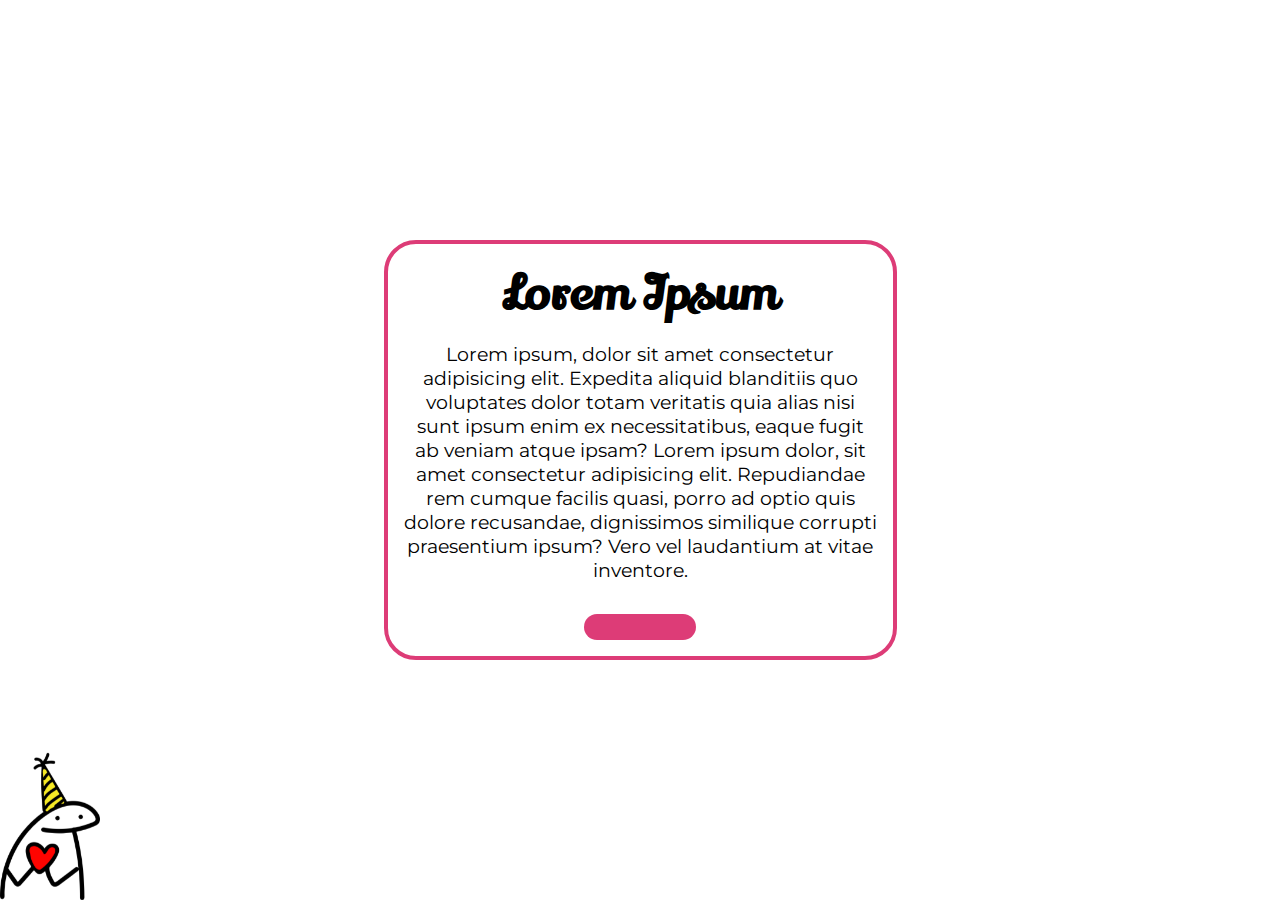
==== cart.html @ 19cef732 "Primer commit" ====
<!DOCTYPE html>
<html lang="en">

<head>
    <meta charset="UTF-8">
    <meta name="viewport" content="width=device-width, initial-scale=1.0">
    <link rel="stylesheet" href="css/style.css">


    <link rel="stylesheet" href="https://cdnjs.cloudflare.com/ajax/libs/font-awesome/6.5.2/css/all.min.css" integrity="sha512-SnH5WK+bZxgPHs44uWIX+LLJAJ9/2PkPKZ5QiAj6Ta86w+fsb2TkcmfRyVX3pBnMFcV7oQPJkl9QevSCWr3W6A==" crossorigin="anonymous" referrerpolicy="no-referrer" />

    <title>Holis</title>
</head>

<body>

    <section class="contenedor">

        <div class="subcont">
            
            <h1 class="titulo_cart">
                Lorem Ipsum
            </h1>

            <p class="texto_cart">
                Lorem ipsum, dolor sit amet consectetur adipisicing elit. Expedita aliquid blanditiis quo voluptates dolor totam veritatis quia alias nisi sunt ipsum enim ex necessitatibus, eaque fugit ab veniam atque ipsam?
                Lorem ipsum dolor, sit amet consectetur adipisicing elit. Repudiandae rem cumque facilis quasi, porro ad optio quis dolore recusandae, dignissimos similique corrupti praesentium ipsum? Vero vel laudantium at vitae inventore.
            </p>

            <div class="boton btn">

                <a href="peti.html">
                    <i class="fa-solid fa-circle-chevron-right"></i>
                </a>

            </div>

        </div>

    </section>

    <img src="img/flork-png-29.png" alt="" class="flork">

</body>

</html>
---- css/style.css ----
@import url('https://fonts.googleapis.com/css2?family=Lily+Script+One&display=swap');
@import url('https://fonts.googleapis.com/css2?family=Lily+Script+One&family=Montserrat:ital,wght@0,100..900;1,100..900&display=swap');

* {
    margin: 0;
    padding: 0;
    box-sizing: border-box;
    /* font-family: "Lily Script One", system-ui; */
}

:root {
    --color-rosa: #DD3C77;
    --color-negro: #000000;
    --tamanio-texto: 1.1rem;
    --bordes: 2rem;
    --letra-lily: "Lily Script One", system-ui;
    --letra-mont: "Montserrat", sans-serif;
    --bordes-btn: .9rem;
    --color-blanco: #ffffff;
}

.contenedor {
    width: 100%;
    max-width: 570px;
    min-height: 100vh;
    display: flex;
    justify-content: center;
    align-items: center;
    margin: 0 auto;
}

.subcont {
    border: 4px solid var(--color-rosa);
    overflow: hidden;
    width: 90%;
    margin: 0 auto;
    border-radius: var(--bordes);
    padding: 1rem;
}

.arriba {
    background: var(--color-rosa);
    display: flex;
    justify-content: center;
    align-items: center;
    padding: 1.5rem;
    border-radius: 1.5rem;
}

.arriba img {
    width: 35vw;
    max-width: 150px;
}

.abajo {
    margin: 2rem 0;
    text-align: center;
}
.titulo, .titulo_cart {
    font-size: 3rem;
    font-family: var(--letra-lily);
    margin-bottom: 1rem;
    color: var(--color-negro);
    text-align: center;
}
.texto, .texto_cart {
    font-size: 1.2rem;
    color: var(--color-negro);
    font-family: var(--letra-mont);
    text-align: center;
}

.boton {
  display: flex;
  justify-content: center;
  align-items: center;
}

a {
    text-decoration: none;
    display: block;
    padding: .8rem 3.5rem;
    border-radius: var(--bordes-btn);
    color: var(--color-negro);
    background: var(--color-rosa);
}
a i {
    font-size: 2.7rem;
    color: var(--color-blanco);
}



/* SECCIÓN CARTA */

.flork {
    width: 28vw;
    max-width: 100px;
    position: fixed;
    bottom: 0;
    left: 0;
}

.btn {
    margin-top: 2rem;
}
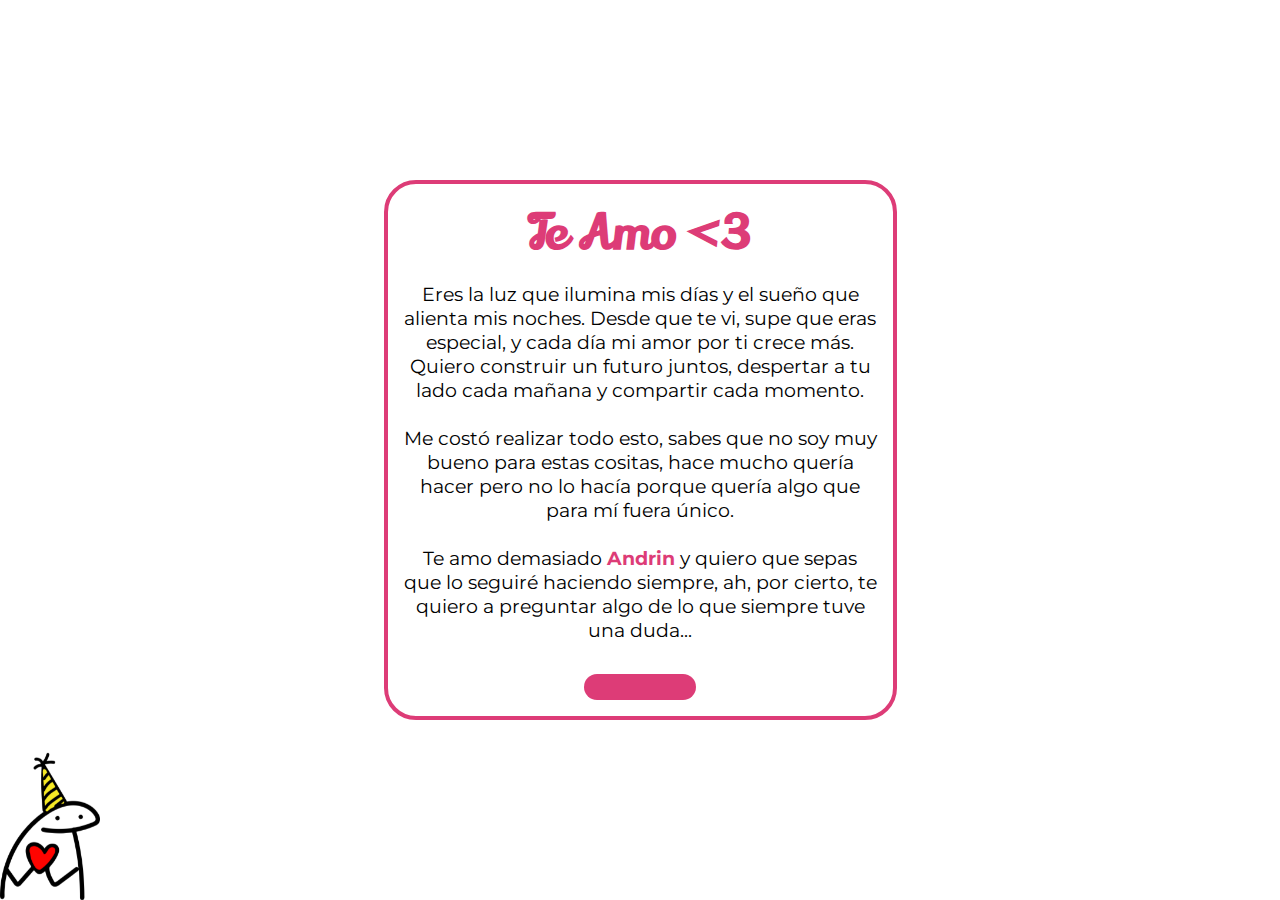
==== commit c92c873c: "Completado al 100%" ====
--- a/cart.html
+++ b/cart.html
@@ -9,7 +9,11 @@
 
     <link rel="stylesheet" href="https://cdnjs.cloudflare.com/ajax/libs/font-awesome/6.5.2/css/all.min.css" integrity="sha512-SnH5WK+bZxgPHs44uWIX+LLJAJ9/2PkPKZ5QiAj6Ta86w+fsb2TkcmfRyVX3pBnMFcV7oQPJkl9QevSCWr3W6A==" crossorigin="anonymous" referrerpolicy="no-referrer" />
 
-    <title>Holis</title>
+    <link rel="shortcut icon" href="assets/img/corazon.png" type="image/x-icon">
+
+    <link rel="stylesheet" href="assets/css/style.css">
+
+    <title>Momento de pasar pena</title>
 </head>
 
 <body>
@@ -19,12 +23,20 @@
         <div class="subcont">
             
             <h1 class="titulo_cart">
-                Lorem Ipsum
+                <span>Te Amo <3</span>
             </h1>
 
             <p class="texto_cart">
-                Lorem ipsum, dolor sit amet consectetur adipisicing elit. Expedita aliquid blanditiis quo voluptates dolor totam veritatis quia alias nisi sunt ipsum enim ex necessitatibus, eaque fugit ab veniam atque ipsam?
-                Lorem ipsum dolor, sit amet consectetur adipisicing elit. Repudiandae rem cumque facilis quasi, porro ad optio quis dolore recusandae, dignissimos similique corrupti praesentium ipsum? Vero vel laudantium at vitae inventore.
+                Eres la luz que ilumina mis días y el sueño que alienta mis noches. Desde que te vi, supe que eras especial, y cada día mi amor por ti crece más. Quiero construir un futuro juntos, despertar a tu lado cada mañana y compartir cada momento.
+
+                <br>
+                <br>
+                Me costó realizar todo esto, sabes que no soy muy bueno para estas cositas, hace mucho quería hacer pero no lo hacía porque quería algo que para mí fuera único.
+
+                <br>
+                <br>
+                Te amo demasiado <span>Andrin</span> y quiero que sepas que lo seguiré haciendo siempre, ah, por cierto, te quiero a preguntar algo de lo que siempre tuve una duda...
+
             </p>
 
             <div class="boton btn">
@@ -39,8 +51,10 @@
 
     </section>
 
-    <img src="img/flork-png-29.png" alt="" class="flork">
+    <img src="assets/img/flork-png-29.png" alt="" class="flork">
 
+
+    <script src="assets/js/index.js"></script>
 </body>
 
 </html>--- a/assets/css/style.css
+++ b/assets/css/style.css
@@ -0,0 +1,168 @@
+@import url('https://fonts.googleapis.com/css2?family=Lily+Script+One&display=swap');
+@import url('https://fonts.googleapis.com/css2?family=Lily+Script+One&family=Montserrat:ital,wght@0,100..900;1,100..900&display=swap');
+
+* {
+    margin: 0;
+    padding: 0;
+    box-sizing: border-box;
+    /* font-family: "Lily Script One", system-ui; */
+}
+
+:root {
+    --color-rosa: #DD3C77;
+    --color-negro: #000000;
+    --tamanio-texto: 1.1rem;
+    --bordes: 2rem;
+    --letra-lily: "Lily Script One", system-ui;
+    --letra-mont: "Montserrat", sans-serif;
+    --bordes-btn: .9rem;
+    --color-blanco: #ffffff;
+}
+
+.contenedor {
+    width: 100%;
+    max-width: 570px;
+    min-height: 100vh;
+    display: flex;
+    justify-content: center;
+    align-items: center;
+    margin: 0 auto;
+}
+
+.subcont {
+    border: 4px solid var(--color-rosa);
+    overflow: hidden;
+    width: 90%;
+    margin: 0 auto;
+    border-radius: var(--bordes);
+    padding: 1rem;
+}
+
+.arriba {
+    background: var(--color-rosa);
+    display: flex;
+    justify-content: center;
+    align-items: center;
+    padding: 1.5rem;
+    border-radius: 1.5rem;
+}
+
+.arriba img {
+    width: 35vw;
+    max-width: 150px;
+}
+
+.abajo {
+    margin: 2rem 0;
+    text-align: center;
+}
+.titulo, .titulo_cart {
+    font-size: 3rem;
+    font-family: var(--letra-lily);
+    margin-bottom: 1rem;
+    color: var(--color-negro);
+    text-align: center;
+}
+.texto, .texto_cart {
+    font-size: 1.2rem;
+    color: var(--color-negro);
+    font-family: var(--letra-mont);
+    text-align: center;
+}
+
+.boton {
+  display: flex;
+  justify-content: center;
+  align-items: center;
+}
+
+a {
+    text-decoration: none;
+    display: block;
+    padding: .8rem 3.5rem;
+    border-radius: var(--bordes-btn);
+    color: var(--color-negro);
+    background: var(--color-rosa);
+}
+a i {
+    font-size: 2.7rem;
+    color: var(--color-blanco);
+}
+
+
+
+/* SECCIÓN CARTA */
+
+.flork {
+    width: 28vw;
+    max-width: 100px;
+    position: fixed;
+    bottom: 0;
+    left: 0;
+}
+
+.btn {
+    margin-top: 2rem;
+}
+
+
+
+/* SECCIÓN PETICIÓN */
+.arriba_img {
+    height: 300px;
+}
+
+.quier {
+    margin-top: 2rem;
+    font-size: 3rem;
+    line-height: -100px;
+    text-align: center;
+    font-family: 'Montserrat', sans-serif;
+    color: var(--color-rosa);
+}
+
+
+
+.arriba_img video {
+    width: 100%;
+    height: 100%;
+    object-fit: cover;
+    border-radius: 1.5rem;
+}
+
+
+
+.abajo_btn {
+    margin-top: 3rem;
+    display: flex;
+    justify-content: center;
+    align-items: center;
+    gap: 1.5rem;
+}
+
+.abajo_btn button {
+    padding: 1rem 2.3rem;
+    border: 0;
+    background: var(--color-rosa);
+    color: var(--color-blanco);
+    font-size: 1.3rem;
+    border-radius: var(--bordes-btn);
+}
+
+
+#btnNo {
+    z-index: 999 !important;
+}
+
+span {
+    color: var(--color-rosa);
+    font-weight: bold;
+}
+
+
+.love {
+    font-size: 3.5rem;
+    text-align: center;
+    font-family: var(--letra-lily);
+    letter-spacing: 2px;
+}